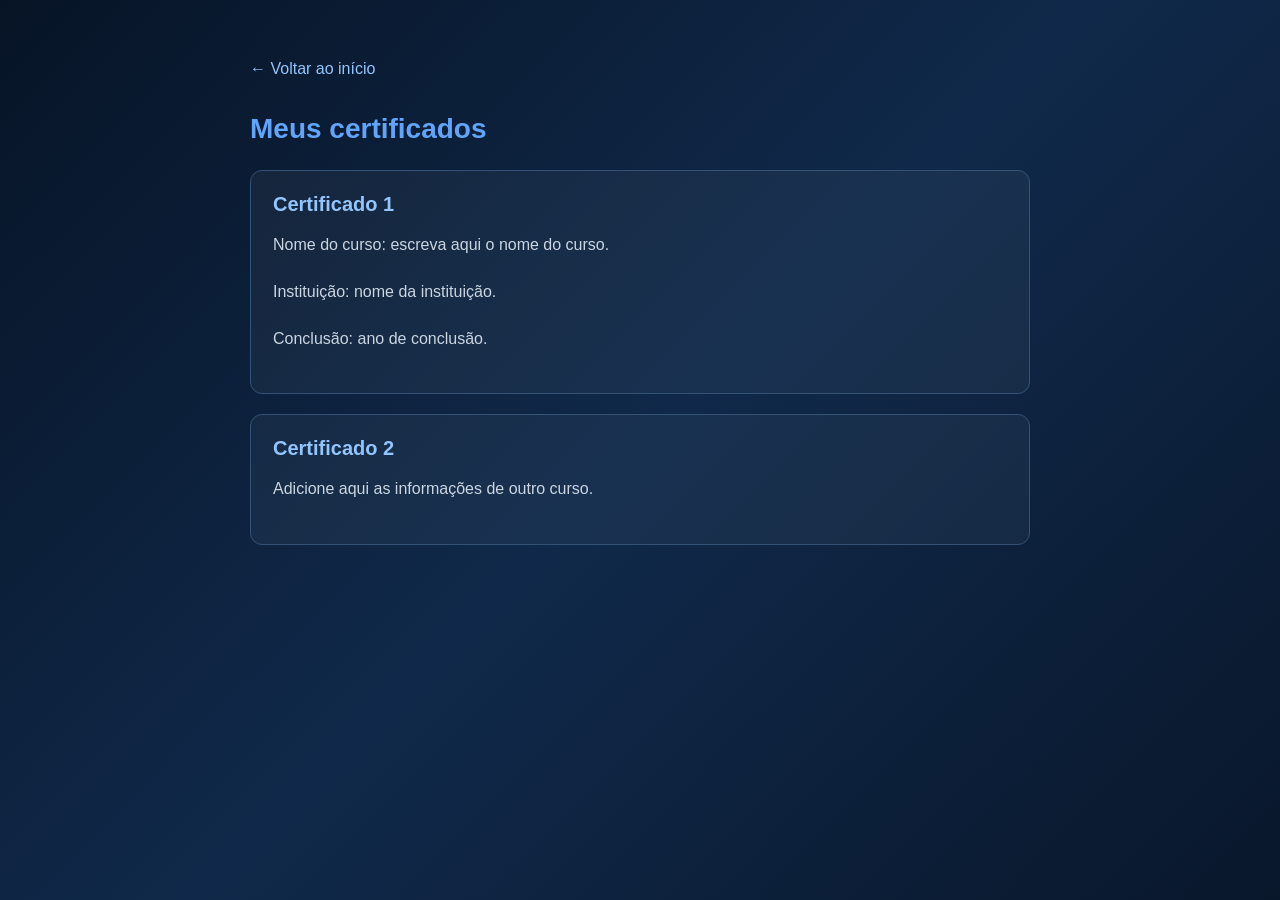
==== certificados.html @ 59325430 "Adiciona projeto inicial do portfolio" ====
<!DOCTYPE html>
<html lang="pt-BR">
<head>
    <meta charset="UTF-8">
    <meta name="viewport" content="width=device-width, initial-scale=1.0">
    <title>Certificados | Meu Portfólio</title>
    <link rel="stylesheet" href="style.css">
</head>
<body>

    <main class="pagina-conteudo">
        <a href="index.html" class="voltar">← Voltar ao início</a>

        <h1>Meus certificados</h1>

        <article class="projeto">
            <h2>Certificado 1</h2>
            <p>Nome do curso: escreva aqui o nome do curso.</p>
            <p>Instituição: nome da instituição.</p>
            <p>Conclusão: ano de conclusão.</p>
        </article>

        <article class="projeto">
            <h2>Certificado 2</h2>
            <p>Adicione aqui as informações de outro curso.</p>
        </article>
    </main>

</body>
</html>
---- style.css ----
* {
    margin: 0;
    padding: 0;
    box-sizing: border-box;
}

body {
    min-height: 100vh;
    font-family: Arial, Helvetica, sans-serif;
    color: #f1f5f9;

    background: linear-gradient(
        135deg,
        #071426,
        #10294a,
        #09172b
    );

    padding: 30px 20px;
}

/* Página inicial */
.home {
    min-height: calc(100vh - 60px);
    display: flex;
    flex-direction: column;
    align-items: center;
    justify-content: center;
    text-align: center;
}

.portfolio {
    width: 100%;
    max-width: 700px;
    margin: 0 auto;
}

.foto {
    width: 110px;
    height: 110px;
    object-fit: cover;
    border-radius: 50%;
    border: 2px solid #60a5fa;
    margin-bottom: 18px;
}

h1 {
    font-size: 28px;
    margin-bottom: 12px;
    color: #ffffff;
}

.profissao {
    color: #b8c9df;
    font-size: 15px;
    margin-bottom: 30px;
}

.links {
    display: flex;
    flex-direction: column;
    gap: 14px;
    width: 100%;
    max-width: 440px;
}

.links a {
    display: block;
    padding: 14px;
    color: #f8fafc;
    text-decoration: none;
    background: rgba(255, 255, 255, 0.04);
    border: 1px solid #45658b;
    border-radius: 10px;
    transition: 0.3s;
}

.links a:hover {
    background: #2563eb;
    border-color: #60a5fa;
    transform: translateY(-2px);
}

.redes-sociais {
    display: flex;
    justify-content: center;
    gap: 24px;
    margin-top: 30px;
}

.redes-sociais a {
    color: #93c5fd;
    text-decoration: none;
    font-size: 14px;
}

.redes-sociais a:hover,
.link-projeto:hover {
    color: #ffffff;
}

/* Páginas internas */
.pagina-conteudo {
    width: 100%;
    max-width: 800px;
    margin: 0 auto;
    padding: 30px 10px;
}

.voltar {
    display: inline-block;
    color: #93c5fd;
    text-decoration: none;
    margin-bottom: 35px;
}

.voltar:hover {
    color: #ffffff;
}

.pagina-conteudo h1 {
    color: #60a5fa;
    margin-bottom: 25px;
}

.pagina-conteudo p {
    color: #cbd5e1;
    line-height: 1.8;
    margin-bottom: 18px;
}

.projeto {
    padding: 22px;
    margin: 20px 0;
    border: 1px solid #345276;
    border-radius: 12px;
    background: rgba(255, 255, 255, 0.04);
}

.projeto h2 {
    color: #93c5fd;
    font-size: 20px;
    margin-bottom: 15px;
}

.link-projeto {
    color: #60a5fa;
    text-decoration: none;
}

@media (max-width: 480px) {
    .home {
        padding: 20px 0;
    }

    h1 {
        font-size: 24px;
    }

    .profissao {
        font-size: 14px;
        line-height: 1.6;
    }

    .links a {
        font-size: 14px;
    }

    .pagina-conteudo {
        padding: 20px 0;
    }
}
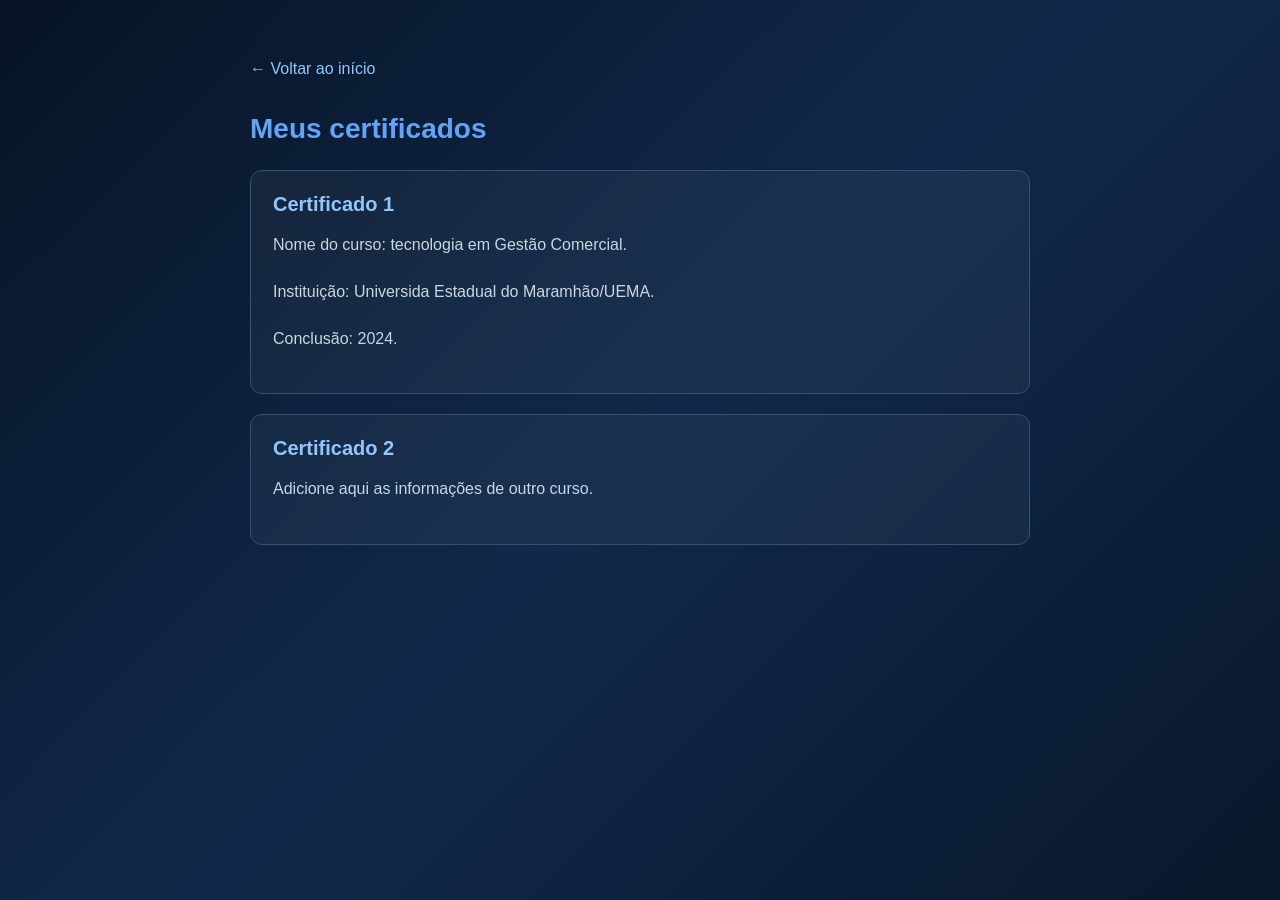
==== commit eac3c2d6: "Atualiza meu portfolio" ====
--- a/certificados.html
+++ b/certificados.html
@@ -16,9 +16,9 @@
 
         <article class="projeto">
             <h2>Certificado 1</h2>
-            <p>Nome do curso: escreva aqui o nome do curso.</p>
-            <p>Instituição: nome da instituição.</p>
-            <p>Conclusão: ano de conclusão.</p>
+            <p>Nome do curso: tecnologia em Gestão Comercial.</p>
+            <p>Instituição: Universida Estadual do Maramhão/UEMA.</p>
+            <p>Conclusão: 2024.</p>
         </article>
 
         <article class="projeto">
